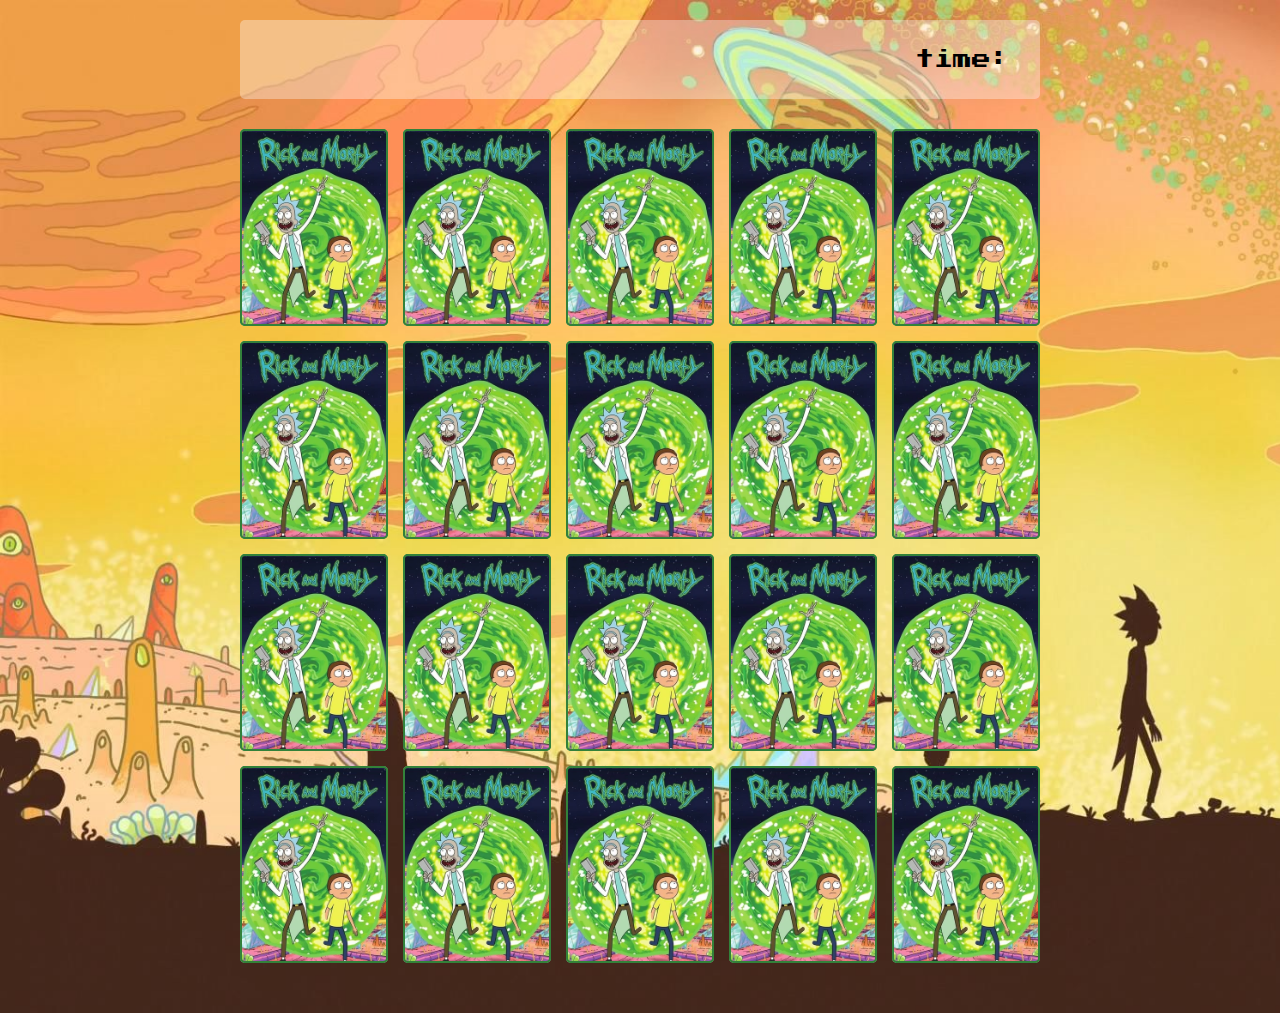
==== pages/game.html @ 542ec748 "directory fix" ====
<!DOCTYPE html>
<html lang="en">
<head>
    <meta charset="UTF-8">
    <meta http-equiv="X-UA-Compatible" content="IE=edge">
    <meta name="viewport" content="width=device-width, initial-scale=1.0">
    
    <link rel="stylesheet" href="/css/reset.css">
    <link rel="stylesheet" href="/css/game.css">

    <script defer src="/js/game.js"></script>
     <title>Memory Game</title>

    </head>
<body>

    <main>
        <header><span class="player"></span>
        <span>time: <span class="timer"></span></span>
        </header>
        
        <div class="grid"></div>
        
    </main>

</body>
</html>
---- css/game.css ----
main {
    display: flex;
    flex-direction: column;
    width: 100%;
    min-height: 100vh;
    align-items: center;
    justify-content: center;
    padding: 20px 20px 50px;
    background-image: url('/images/bg.jpg');
    background-size: cover;
}

header {
    display: flex;
    align-items: center;
    justify-content: space-between;
    width: 100%;
    max-width: 800px;
    padding: 30px;
    margin: 0 0 30px;
    border-radius: 5px;
    background-color: rgba(255, 255, 255, 0.35);
    font-size: 1.2em;
}

.grid {
    display: grid;
    grid-template-columns: repeat(5, 1fr);
    gap: 15px;
    width: 100%;
    max-width: 800px;
    margin: 0 auto;
}

.card {
    aspect-ratio: 3/4;
    width: 100%;
    border-radius: 5px;
    position: relative;
    transition: all 550ms ease;
    transform-style: preserve-3d;
    background-color: #CCC;
}

.face {
    width: 100%;
    height: 100%;
    position: absolute;
    background-size: cover;
    background-position: center;
    border: 2px solid #33813a;
    border-radius: 5px;
    transition: all 400ms ease;
}

.front {
    transform: rotateY(180deg);
}

.back{
    background-image: url('/images/back.png');
    backface-visibility: hidden;
}

.reveal-card {
    transform: rotateY(180deg);
}

.disabled-card {
    filter: saturate(0);
    opacity: 0.5;
}
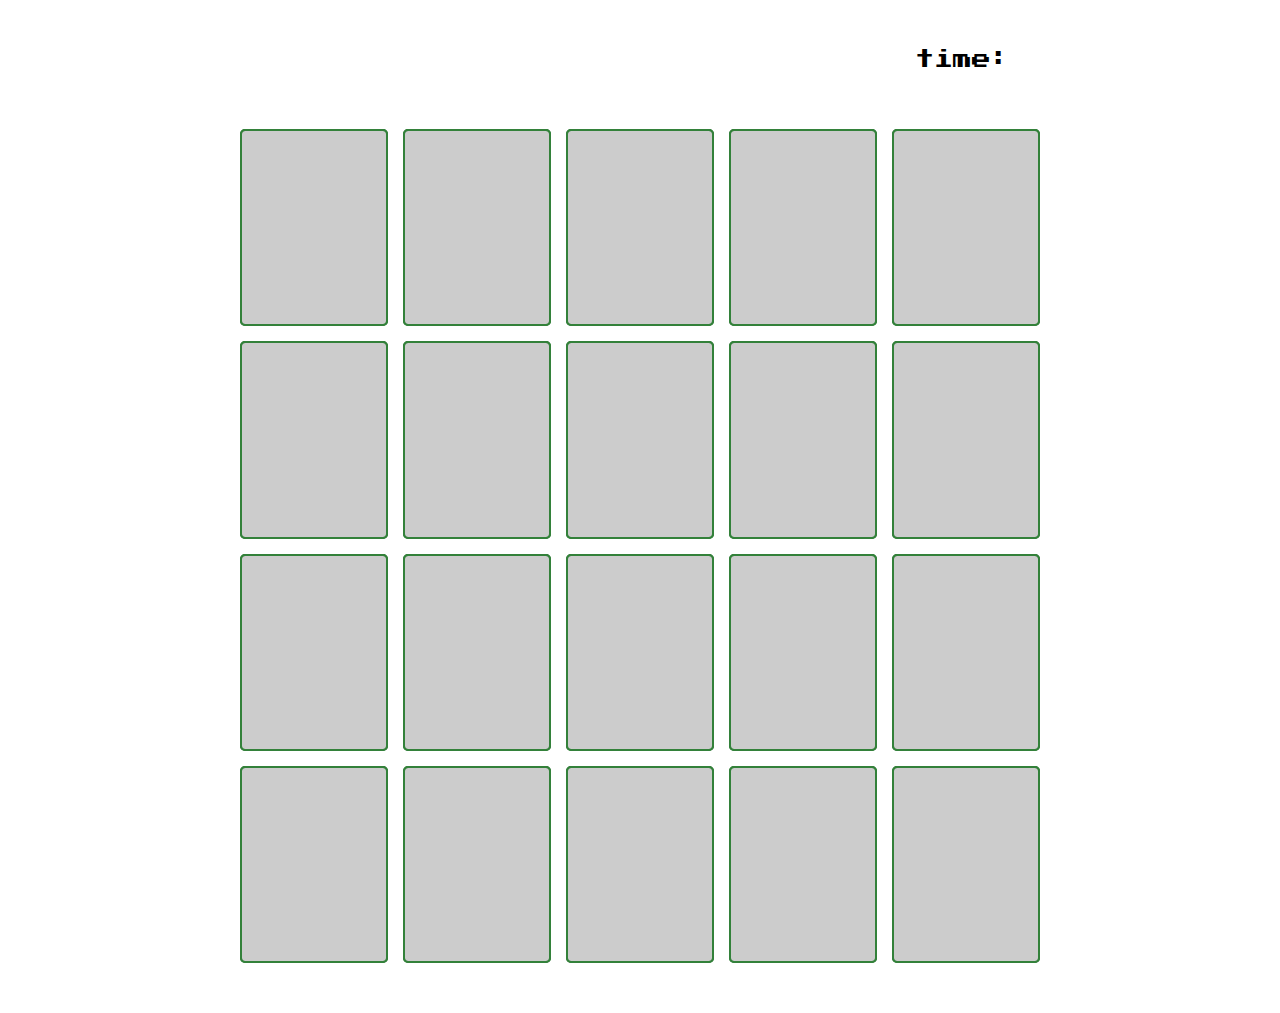
==== commit 33122628: "Fix directory" ====
--- a/pages/game.html
+++ b/pages/game.html
@@ -5,10 +5,10 @@
     <meta http-equiv="X-UA-Compatible" content="IE=edge">
     <meta name="viewport" content="width=device-width, initial-scale=1.0">
     
-    <link rel="stylesheet" href="/css/reset.css">
-    <link rel="stylesheet" href="/css/game.css">
+    <link rel="stylesheet" href="../css/reset.css">
+    <link rel="stylesheet" href="../css/game.css">
 
-    <script defer src="/js/game.js"></script>
+    <script defer src="../js/game.js"></script>
      <title>Memory Game</title>
 
     </head>
--- a/css/game.css
+++ b/css/game.css
@@ -6,7 +6,7 @@
     align-items: center;
     justify-content: center;
     padding: 20px 20px 50px;
-    background-image: url('/images/bg.jpg');
+    background-image: url('./images/bg.jpg');
     background-size: cover;
 }
 
@@ -58,7 +58,7 @@
 }
 
 .back{
-    background-image: url('/images/back.png');
+    background-image: url('./images/back.png');
     backface-visibility: hidden;
 }
 
